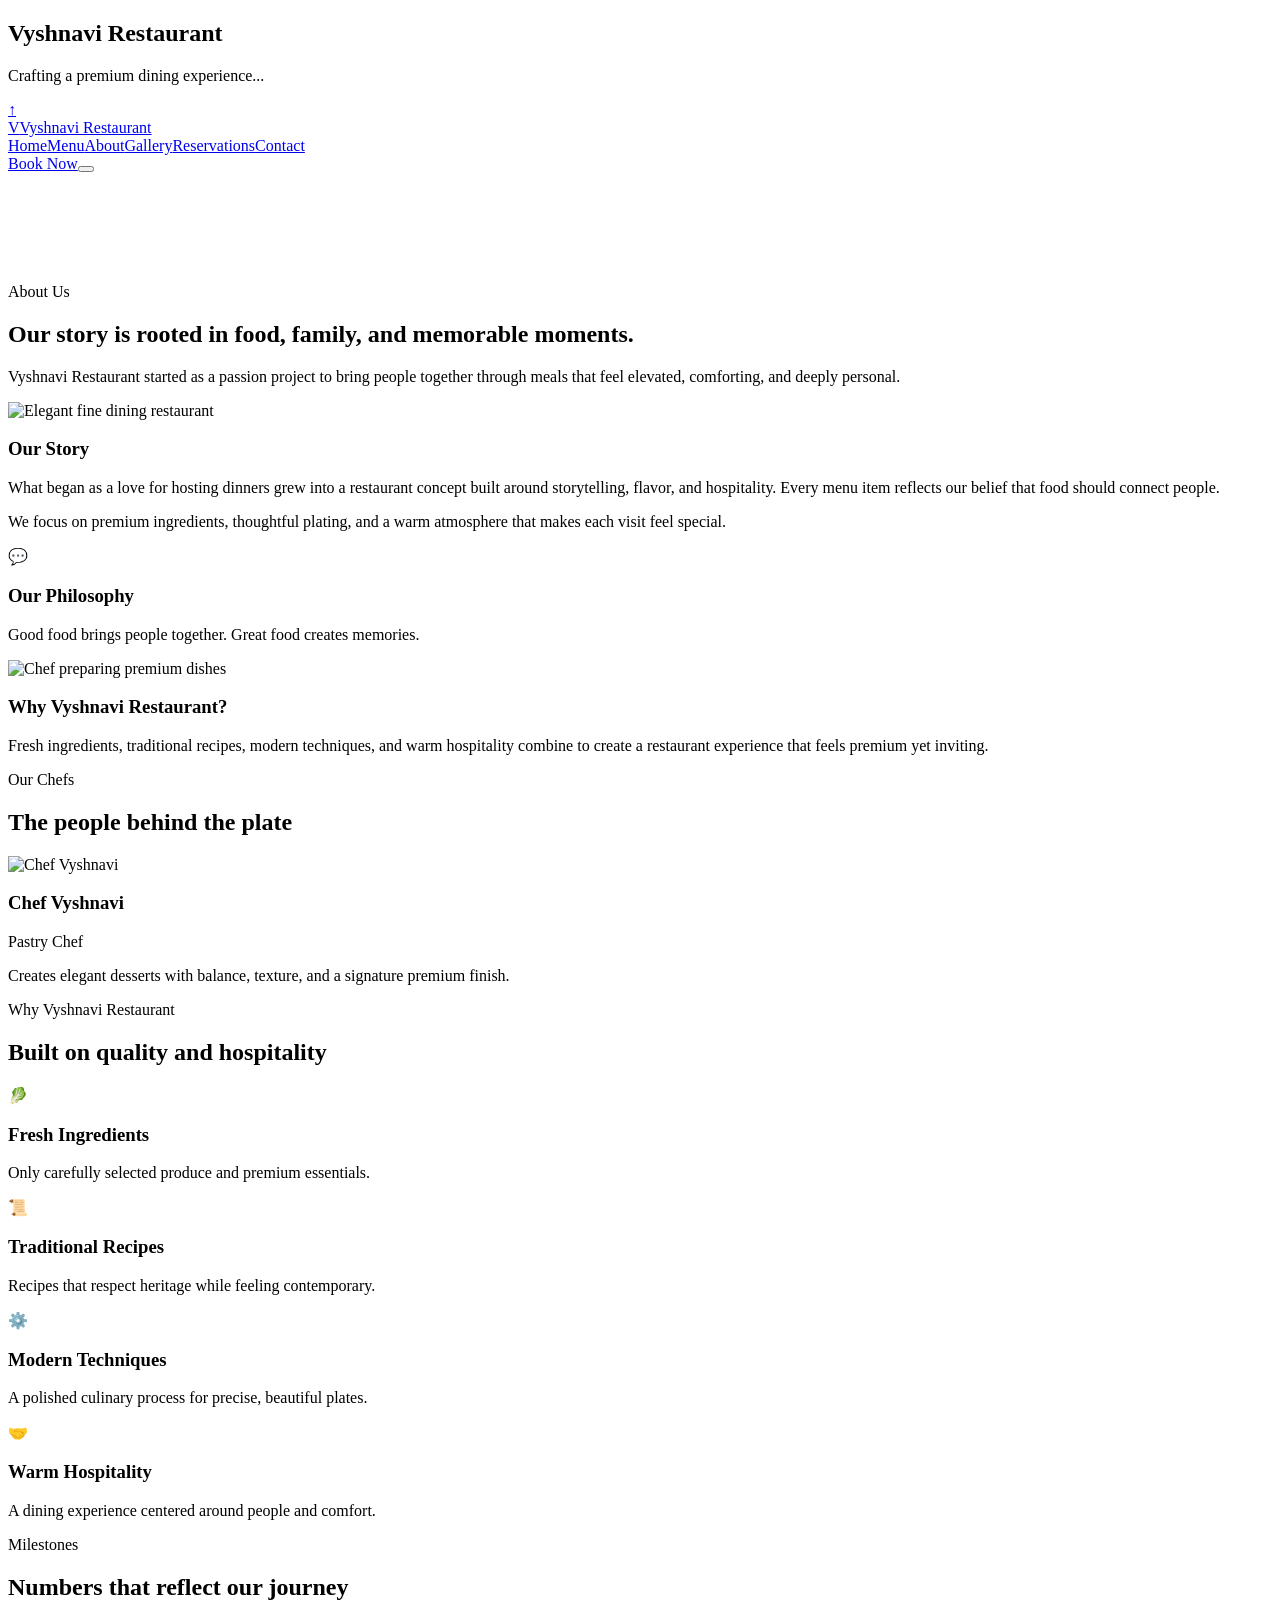
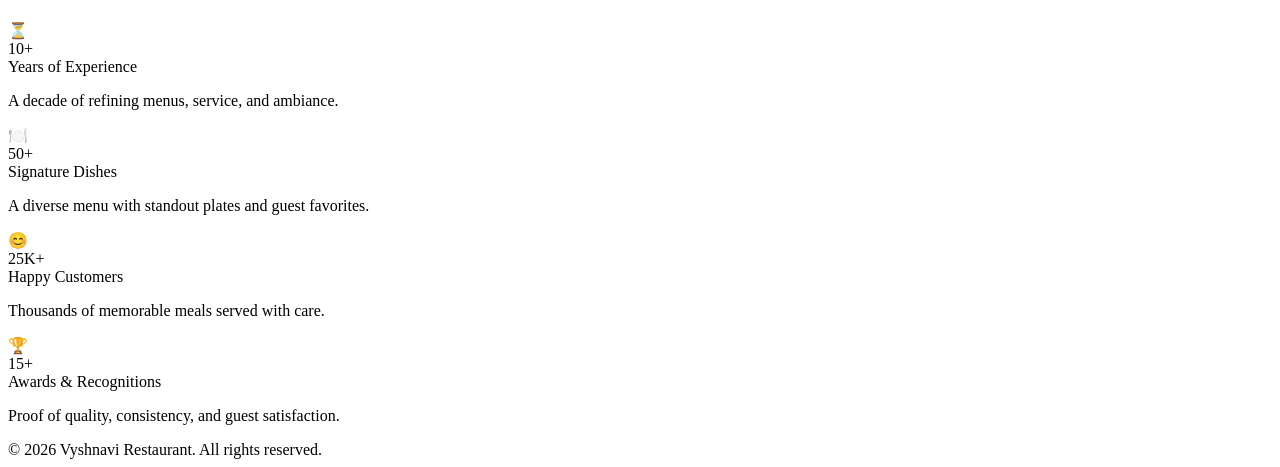
==== about.html @ 55e8ab31 "Add files via upload" ====
<!DOCTYPE html>
<html lang="en">
<head>
  <meta charset="UTF-8">
  <meta name="viewport" content="width=device-width, initial-scale=1.0">
  <title>Vyshnavi Restaurant | About</title>
  <link rel="icon" href="favicon.svg" type="image/svg+xml">
  <link rel="stylesheet" href="css/style.css">
</head>
<body>
  <div class="loading-screen" aria-hidden="true"><div class="loading-content"><div class="loading-mark"></div><h2>Vyshnavi Restaurant</h2><p>Crafting a premium dining experience...</p></div></div>
  <a class="to-top" href="#top" aria-label="Back to top">↑</a>
  <div class="toast-container" aria-live="polite"></div>
  <header class="navbar" id="top">
    <div class="navbar-inner">
      <a class="brand" href="index.html"><span class="brand-mark">V</span>Vyshnavi Restaurant</a>
      <nav class="nav-links" aria-label="Primary navigation">
        <a class="nav-link" href="index.html">Home</a><a class="nav-link" href="menu.html">Menu</a><a class="nav-link" href="about.html">About</a><a class="nav-link" href="gallery.html">Gallery</a><a class="nav-link" href="reservations.html">Reservations</a><a class="nav-link" href="contact.html">Contact</a>
      </nav>
      <div class="nav-actions"><a class="btn-ghost" href="reservations.html">Book Now</a><button class="menu-toggle" aria-label="Toggle menu" aria-expanded="false" type="button"><span></span><span></span><span></span></button></div>
    </div>
  </header>

  <main>
    <section class="section" style="padding-top:110px;">
      <div class="container section-title reveal">
        <div class="section-kicker">About Us</div>
        <h1>Our story is rooted in food, family, and memorable moments.</h1>
        <p>Vyshnavi Restaurant started as a passion project to bring people together through meals that feel elevated, comforting, and deeply personal.</p>
      </div>
      <div class="container about-block">
        <article class="story-card reveal-left">
          <div class="story-media"><img src="https://images.unsplash.com/photo-1517248135467-4c7edcad34c4?auto=format&fit=crop&w=1200&q=80" alt="Elegant fine dining restaurant"></div>
          <div class="card-body">
            <h3 class="card-title">Our Story</h3>
            <p class="story-text">What began as a love for hosting dinners grew into a restaurant concept built around storytelling, flavor, and hospitality. Every menu item reflects our belief that food should connect people.</p>
            <p class="story-text" style="margin-top:1rem;">We focus on premium ingredients, thoughtful plating, and a warm atmosphere that makes each visit feel special.</p>
          </div>
        </article>
        <div class="about-stack">
          <article class="feature-card reveal-right">
            <div class="feature-icon">💬</div>
            <h3 class="feature-title">Our Philosophy</h3>
            <p class="feature-desc">Good food brings people together. Great food creates memories.</p>
          </article>
          <article class="story-card reveal-right">
            <div class="story-media"><img src="https://images.unsplash.com/photo-1551218808-94e220e084d2?auto=format&fit=crop&w=1200&q=80" alt="Chef preparing premium dishes"></div>
            <div class="card-body">
              <h3 class="card-title">Why Vyshnavi Restaurant?</h3>
              <p class="story-text">Fresh ingredients, traditional recipes, modern techniques, and warm hospitality combine to create a restaurant experience that feels premium yet inviting.</p>
            </div>
          </article>
        </div>
      </div>
    </section>

    <section class="section">
      <div class="container">
        <div class="section-title reveal"><div class="section-kicker">Our Chefs</div><h2>The people behind the plate</h2></div>
        <div class="grid-3 chefs-grid">
          <article class="chef-card reveal"><div class="chef-media"><img src="C:\Users\K VYSHNAVI\OneDrive\Desktop\Restaurant Management System\images\chefs\vyshu.jpeg" alt="Chef Vyshnavi"></div><div class="chef-card-body"><h3 class="chef-title">Chef Vyshnavi</h3><p class="badge">Pastry Chef</p><p class="chef-desc" style="margin-top:0.8rem;">Creates elegant desserts with balance, texture, and a signature premium finish.</p></div></article>
        </div>
      </div>
    </section>

    <section class="section">
      <div class="container">
        <div class="section-title reveal"><div class="section-kicker">Why Vyshnavi Restaurant</div><h2>Built on quality and hospitality</h2></div>
        <div class="grid-4">
          <article class="feature-card reveal"><div class="feature-icon">🥬</div><h3 class="feature-title">Fresh Ingredients</h3><p class="feature-desc">Only carefully selected produce and premium essentials.</p></article>
          <article class="feature-card reveal"><div class="feature-icon">📜</div><h3 class="feature-title">Traditional Recipes</h3><p class="feature-desc">Recipes that respect heritage while feeling contemporary.</p></article>
          <article class="feature-card reveal"><div class="feature-icon">⚙️</div><h3 class="feature-title">Modern Techniques</h3><p class="feature-desc">A polished culinary process for precise, beautiful plates.</p></article>
          <article class="feature-card reveal"><div class="feature-icon">🤝</div><h3 class="feature-title">Warm Hospitality</h3><p class="feature-desc">A dining experience centered around people and comfort.</p></article>
        </div>
      </div>
    </section>

    <section class="section">
      <div class="container">
        <div class="section-title reveal"><div class="section-kicker">Milestones</div><h2>Numbers that reflect our journey</h2></div>
        <div class="stats-grid">
          <article class="stat-card reveal"><div class="stat-icon">⏳</div><div class="stat-number counter" data-target="10" data-suffix="+">10+</div><div class="stat-label">Years of Experience</div><p class="stat-text">A decade of refining menus, service, and ambiance.</p></article>
          <article class="stat-card reveal"><div class="stat-icon">🍽️</div><div class="stat-number counter" data-target="50" data-suffix="+">50+</div><div class="stat-label">Signature Dishes</div><p class="stat-text">A diverse menu with standout plates and guest favorites.</p></article>
          <article class="stat-card reveal"><div class="stat-icon">😊</div><div class="stat-number counter" data-target="25" data-suffix="K+">25K+</div><div class="stat-label">Happy Customers</div><p class="stat-text">Thousands of memorable meals served with care.</p></article>
          <article class="stat-card reveal"><div class="stat-icon">🏆</div><div class="stat-number counter" data-target="15" data-suffix="+">15+</div><div class="stat-label">Awards & Recognitions</div><p class="stat-text">Proof of quality, consistency, and guest satisfaction.</p></article>
        </div>
      </div>
    </section>
  </main>

  <footer class="footer"><div class="container footer-copy">© 2026 Vyshnavi Restaurant. All rights reserved.</div></footer>
  <script src="js/script.js"></script>
</body>
</html>
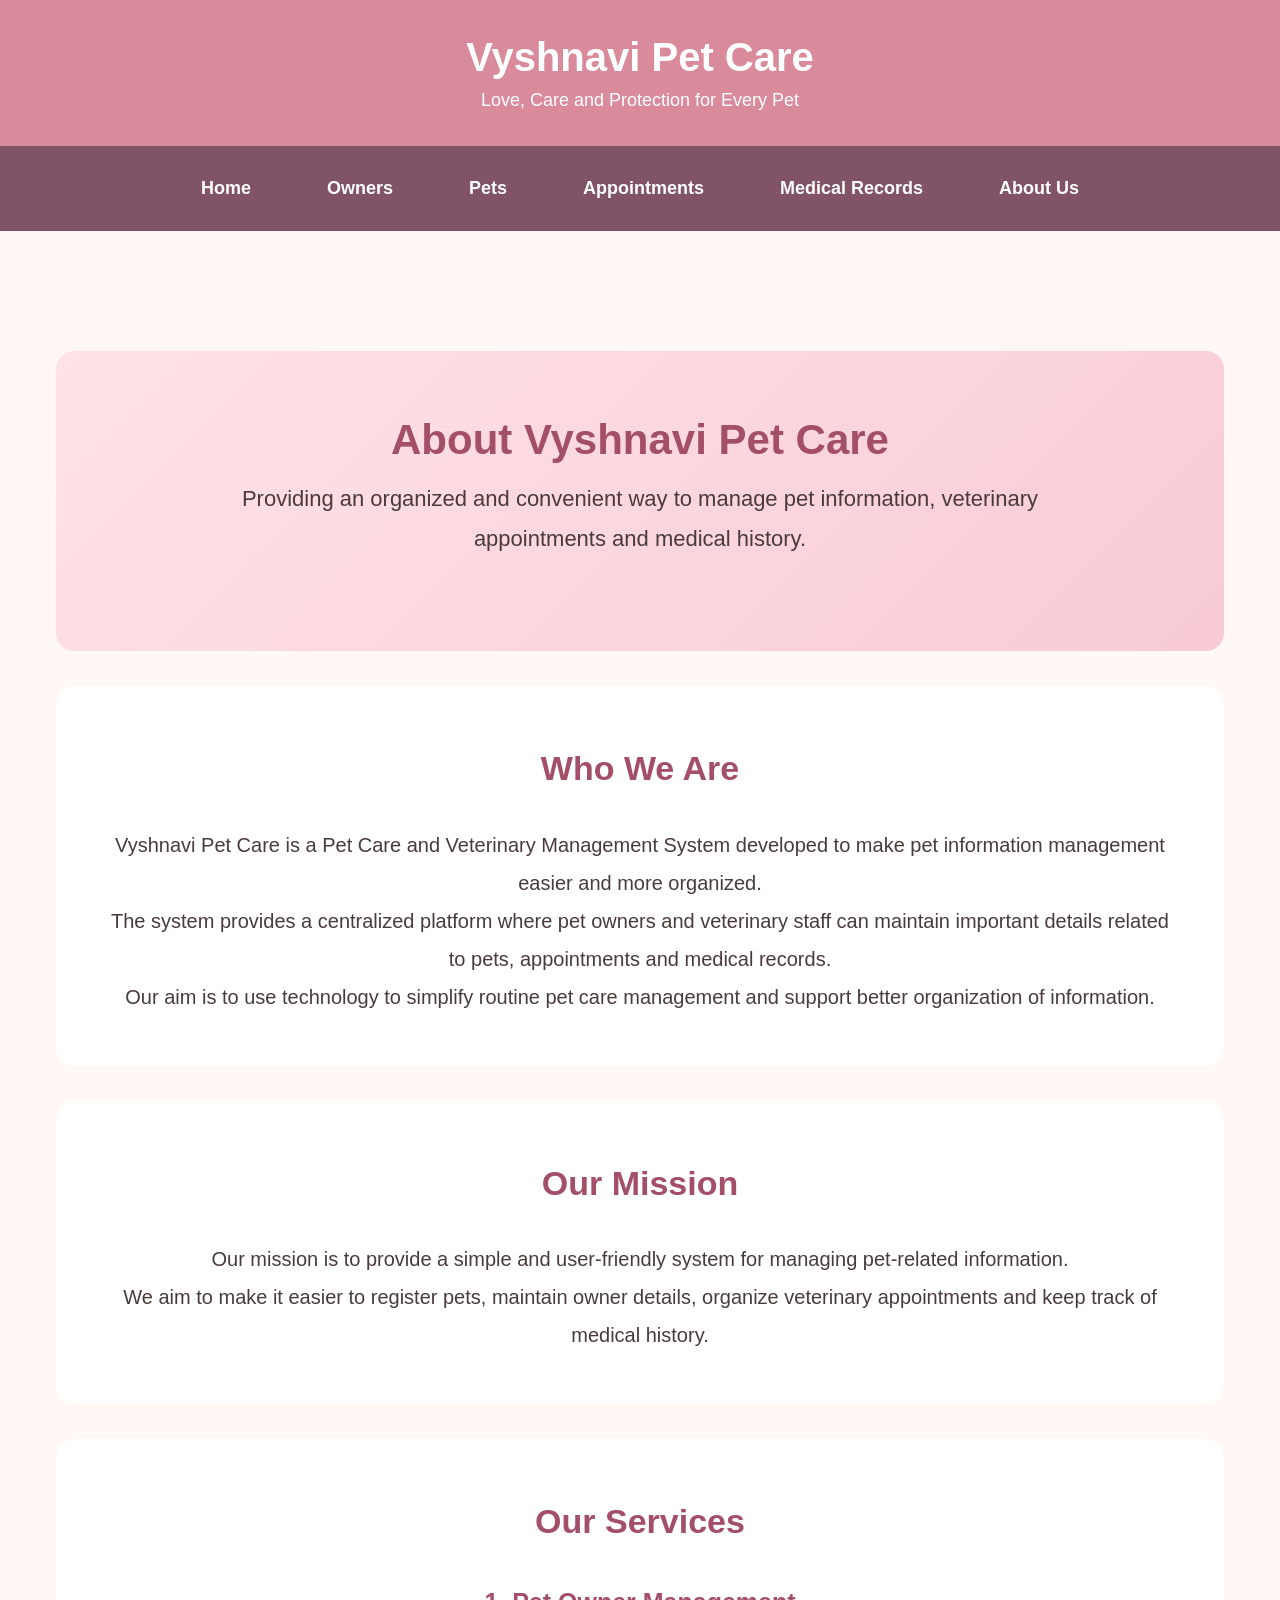
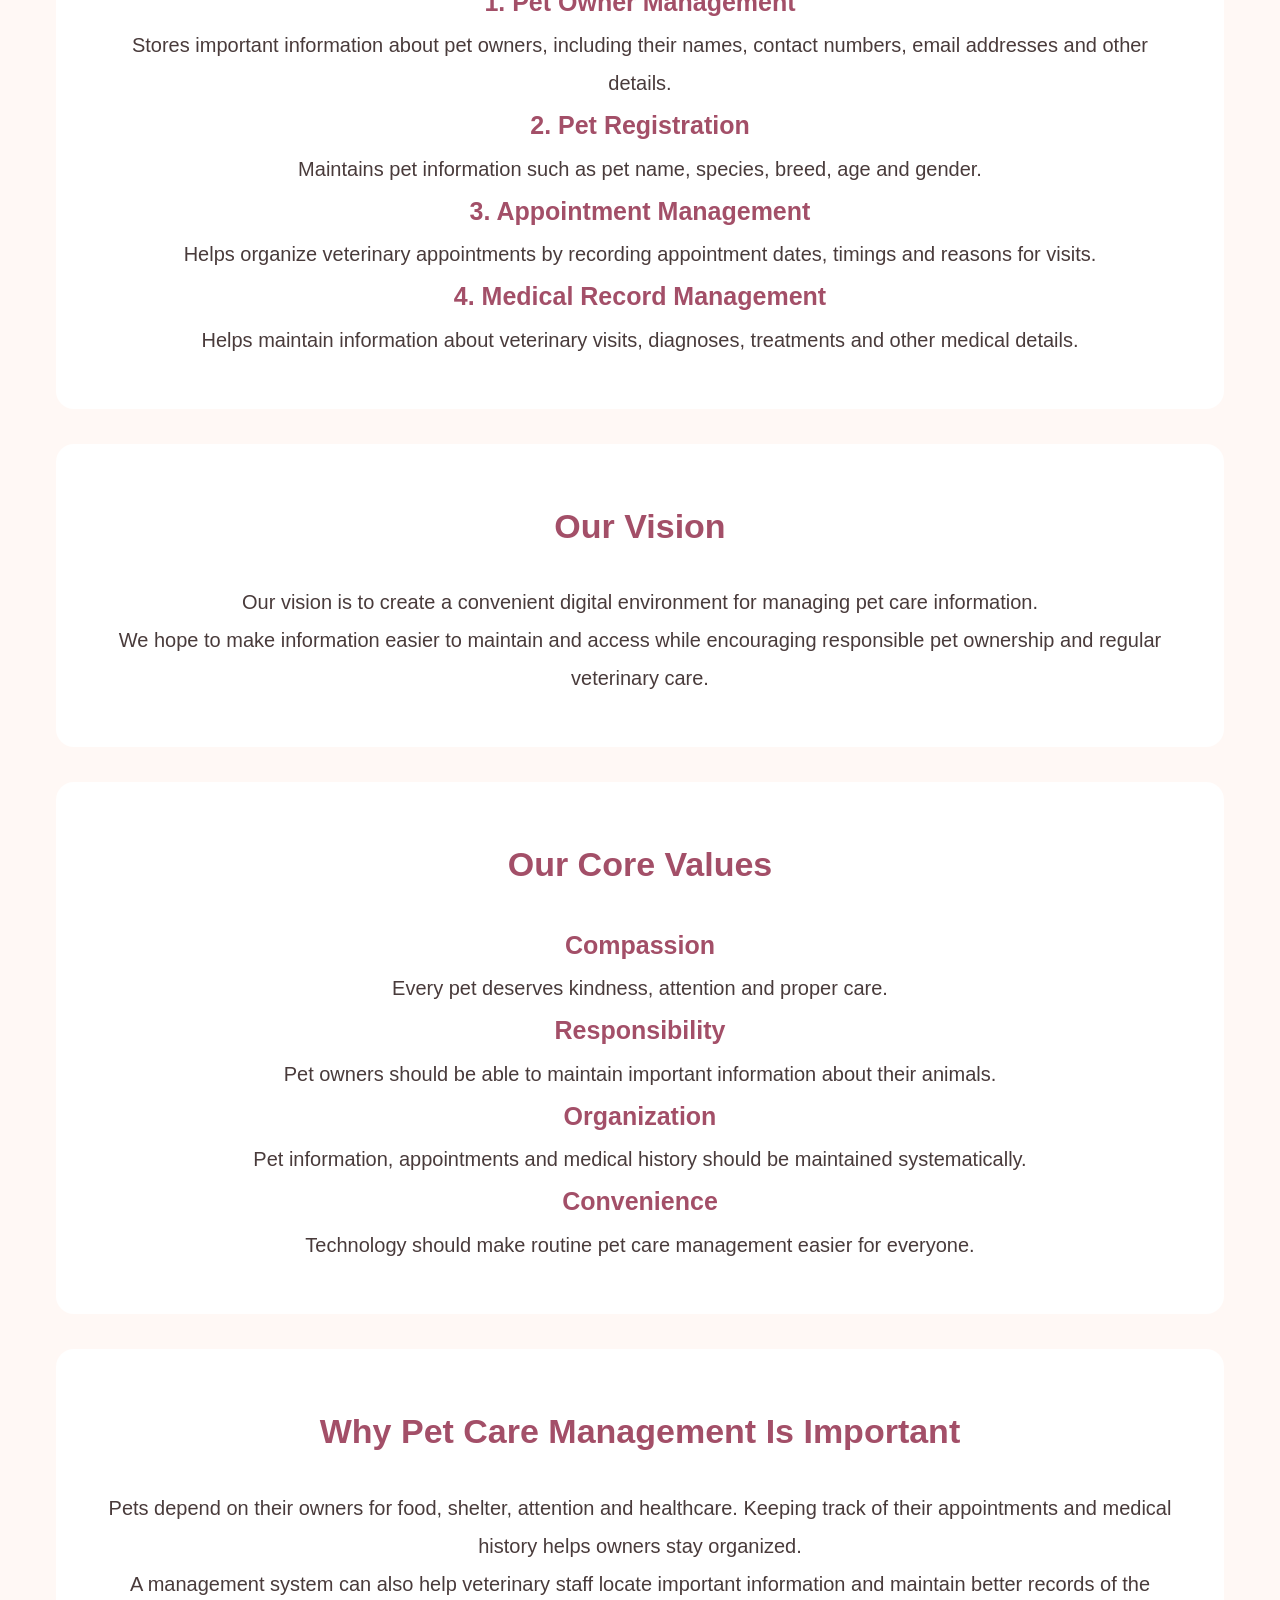
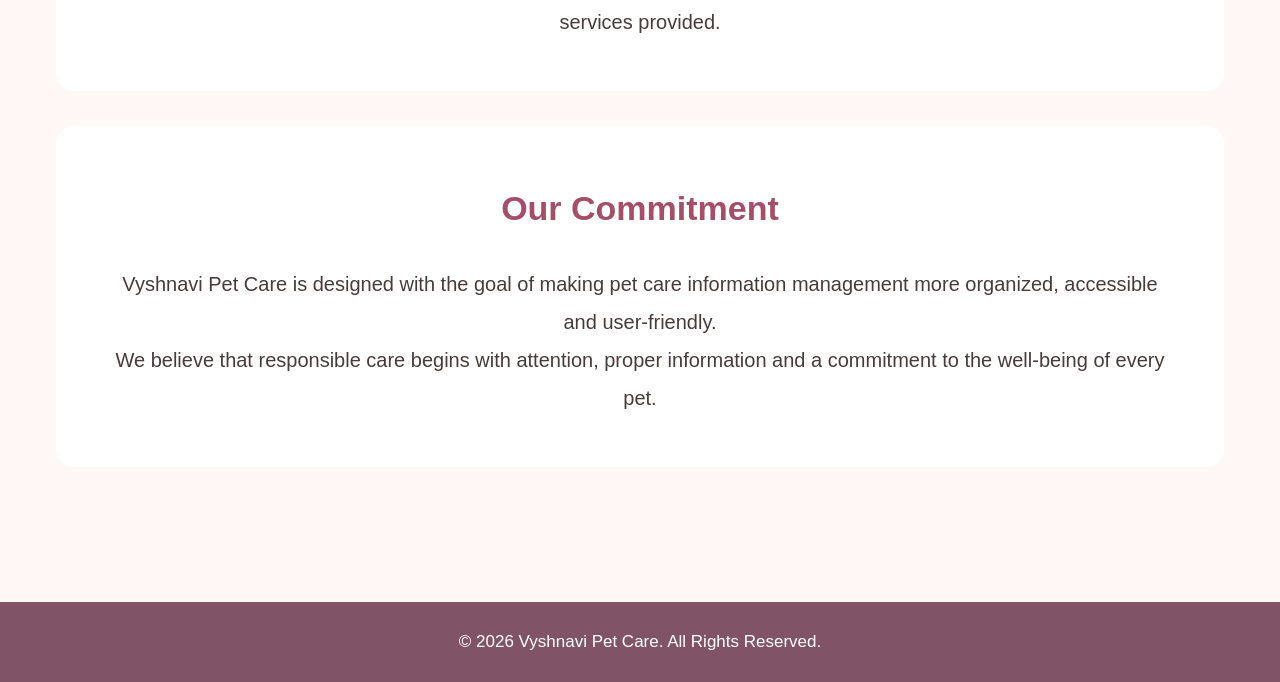
==== commit 360afa1f: "Add files via upload" ====
--- a/about.html
+++ b/about.html
@@ -1,94 +1,103 @@
 <!DOCTYPE html>
 <html lang="en">
 <head>
-  <meta charset="UTF-8">
-  <meta name="viewport" content="width=device-width, initial-scale=1.0">
-  <title>Vyshnavi Restaurant | About</title>
-  <link rel="icon" href="favicon.svg" type="image/svg+xml">
-  <link rel="stylesheet" href="css/style.css">
+    <meta charset="UTF-8">
+    <meta name="viewport" content="width=device-width, initial-scale=1.0">
+    <title>About Us - Vyshnavi Pet Care</title>
+    <link rel="stylesheet" href="style.css">
 </head>
+
 <body>
-  <div class="loading-screen" aria-hidden="true"><div class="loading-content"><div class="loading-mark"></div><h2>Vyshnavi Restaurant</h2><p>Crafting a premium dining experience...</p></div></div>
-  <a class="to-top" href="#top" aria-label="Back to top">↑</a>
-  <div class="toast-container" aria-live="polite"></div>
-  <header class="navbar" id="top">
-    <div class="navbar-inner">
-      <a class="brand" href="index.html"><span class="brand-mark">V</span>Vyshnavi Restaurant</a>
-      <nav class="nav-links" aria-label="Primary navigation">
-        <a class="nav-link" href="index.html">Home</a><a class="nav-link" href="menu.html">Menu</a><a class="nav-link" href="about.html">About</a><a class="nav-link" href="gallery.html">Gallery</a><a class="nav-link" href="reservations.html">Reservations</a><a class="nav-link" href="contact.html">Contact</a>
-      </nav>
-      <div class="nav-actions"><a class="btn-ghost" href="reservations.html">Book Now</a><button class="menu-toggle" aria-label="Toggle menu" aria-expanded="false" type="button"><span></span><span></span><span></span></button></div>
-    </div>
-  </header>
 
-  <main>
-    <section class="section" style="padding-top:110px;">
-      <div class="container section-title reveal">
-        <div class="section-kicker">About Us</div>
-        <h1>Our story is rooted in food, family, and memorable moments.</h1>
-        <p>Vyshnavi Restaurant started as a passion project to bring people together through meals that feel elevated, comforting, and deeply personal.</p>
-      </div>
-      <div class="container about-block">
-        <article class="story-card reveal-left">
-          <div class="story-media"><img src="https://images.unsplash.com/photo-1517248135467-4c7edcad34c4?auto=format&fit=crop&w=1200&q=80" alt="Elegant fine dining restaurant"></div>
-          <div class="card-body">
-            <h3 class="card-title">Our Story</h3>
-            <p class="story-text">What began as a love for hosting dinners grew into a restaurant concept built around storytelling, flavor, and hospitality. Every menu item reflects our belief that food should connect people.</p>
-            <p class="story-text" style="margin-top:1rem;">We focus on premium ingredients, thoughtful plating, and a warm atmosphere that makes each visit feel special.</p>
-          </div>
-        </article>
-        <div class="about-stack">
-          <article class="feature-card reveal-right">
-            <div class="feature-icon">💬</div>
-            <h3 class="feature-title">Our Philosophy</h3>
-            <p class="feature-desc">Good food brings people together. Great food creates memories.</p>
-          </article>
-          <article class="story-card reveal-right">
-            <div class="story-media"><img src="https://images.unsplash.com/photo-1551218808-94e220e084d2?auto=format&fit=crop&w=1200&q=80" alt="Chef preparing premium dishes"></div>
-            <div class="card-body">
-              <h3 class="card-title">Why Vyshnavi Restaurant?</h3>
-              <p class="story-text">Fresh ingredients, traditional recipes, modern techniques, and warm hospitality combine to create a restaurant experience that feels premium yet inviting.</p>
-            </div>
-          </article>
-        </div>
-      </div>
+<header>
+    <h1>Vyshnavi Pet Care</h1>
+    <p>Love, Care and Protection for Every Pet</p>
+</header>
+
+<nav>
+    <a href="index.html">Home</a>
+    <a href="owners.html">Owners</a>
+    <a href="pets.html">Pets</a>
+    <a href="appointments.html">Appointments</a>
+    <a href="medical.html">Medical Records</a>
+    <a href="about.html">About Us</a>
+</nav>
+
+<main>
+
+    <section class="hero">
+        <h2>About Vyshnavi Pet Care</h2>
+        <p>Providing an organized and convenient way to manage pet information, veterinary appointments and medical history.</p>
     </section>
 
-    <section class="section">
-      <div class="container">
-        <div class="section-title reveal"><div class="section-kicker">Our Chefs</div><h2>The people behind the plate</h2></div>
-        <div class="grid-3 chefs-grid">
-          <article class="chef-card reveal"><div class="chef-media"><img src="C:\Users\K VYSHNAVI\OneDrive\Desktop\Restaurant Management System\images\chefs\vyshu.jpeg" alt="Chef Vyshnavi"></div><div class="chef-card-body"><h3 class="chef-title">Chef Vyshnavi</h3><p class="badge">Pastry Chef</p><p class="chef-desc" style="margin-top:0.8rem;">Creates elegant desserts with balance, texture, and a signature premium finish.</p></div></article>
-        </div>
-      </div>
+    <section class="about">
+        <h2>Who We Are</h2>
+        <p>Vyshnavi Pet Care is a Pet Care and Veterinary Management System developed to make pet information management easier and more organized.</p>
+        <p>The system provides a centralized platform where pet owners and veterinary staff can maintain important details related to pets, appointments and medical records.</p>
+        <p>Our aim is to use technology to simplify routine pet care management and support better organization of information.</p>
     </section>
 
-    <section class="section">
-      <div class="container">
-        <div class="section-title reveal"><div class="section-kicker">Why Vyshnavi Restaurant</div><h2>Built on quality and hospitality</h2></div>
-        <div class="grid-4">
-          <article class="feature-card reveal"><div class="feature-icon">🥬</div><h3 class="feature-title">Fresh Ingredients</h3><p class="feature-desc">Only carefully selected produce and premium essentials.</p></article>
-          <article class="feature-card reveal"><div class="feature-icon">📜</div><h3 class="feature-title">Traditional Recipes</h3><p class="feature-desc">Recipes that respect heritage while feeling contemporary.</p></article>
-          <article class="feature-card reveal"><div class="feature-icon">⚙️</div><h3 class="feature-title">Modern Techniques</h3><p class="feature-desc">A polished culinary process for precise, beautiful plates.</p></article>
-          <article class="feature-card reveal"><div class="feature-icon">🤝</div><h3 class="feature-title">Warm Hospitality</h3><p class="feature-desc">A dining experience centered around people and comfort.</p></article>
-        </div>
-      </div>
+    <section class="about">
+        <h2>Our Mission</h2>
+        <p>Our mission is to provide a simple and user-friendly system for managing pet-related information.</p>
+        <p>We aim to make it easier to register pets, maintain owner details, organize veterinary appointments and keep track of medical history.</p>
     </section>
 
-    <section class="section">
-      <div class="container">
-        <div class="section-title reveal"><div class="section-kicker">Milestones</div><h2>Numbers that reflect our journey</h2></div>
-        <div class="stats-grid">
-          <article class="stat-card reveal"><div class="stat-icon">⏳</div><div class="stat-number counter" data-target="10" data-suffix="+">10+</div><div class="stat-label">Years of Experience</div><p class="stat-text">A decade of refining menus, service, and ambiance.</p></article>
-          <article class="stat-card reveal"><div class="stat-icon">🍽️</div><div class="stat-number counter" data-target="50" data-suffix="+">50+</div><div class="stat-label">Signature Dishes</div><p class="stat-text">A diverse menu with standout plates and guest favorites.</p></article>
-          <article class="stat-card reveal"><div class="stat-icon">😊</div><div class="stat-number counter" data-target="25" data-suffix="K+">25K+</div><div class="stat-label">Happy Customers</div><p class="stat-text">Thousands of memorable meals served with care.</p></article>
-          <article class="stat-card reveal"><div class="stat-icon">🏆</div><div class="stat-number counter" data-target="15" data-suffix="+">15+</div><div class="stat-label">Awards & Recognitions</div><p class="stat-text">Proof of quality, consistency, and guest satisfaction.</p></article>
-        </div>
-      </div>
+    <section class="about">
+        <h2>Our Services</h2>
+
+        <h3>1. Pet Owner Management</h3>
+        <p>Stores important information about pet owners, including their names, contact numbers, email addresses and other details.</p>
+
+        <h3>2. Pet Registration</h3>
+        <p>Maintains pet information such as pet name, species, breed, age and gender.</p>
+
+        <h3>3. Appointment Management</h3>
+        <p>Helps organize veterinary appointments by recording appointment dates, timings and reasons for visits.</p>
+
+        <h3>4. Medical Record Management</h3>
+        <p>Helps maintain information about veterinary visits, diagnoses, treatments and other medical details.</p>
     </section>
-  </main>
 
-  <footer class="footer"><div class="container footer-copy">© 2026 Vyshnavi Restaurant. All rights reserved.</div></footer>
-  <script src="js/script.js"></script>
+    <section class="about">
+        <h2>Our Vision</h2>
+        <p>Our vision is to create a convenient digital environment for managing pet care information.</p>
+        <p>We hope to make information easier to maintain and access while encouraging responsible pet ownership and regular veterinary care.</p>
+    </section>
+
+    <section class="about">
+        <h2>Our Core Values</h2>
+
+        <h3>Compassion</h3>
+        <p>Every pet deserves kindness, attention and proper care.</p>
+
+        <h3>Responsibility</h3>
+        <p>Pet owners should be able to maintain important information about their animals.</p>
+
+        <h3>Organization</h3>
+        <p>Pet information, appointments and medical history should be maintained systematically.</p>
+
+        <h3>Convenience</h3>
+        <p>Technology should make routine pet care management easier for everyone.</p>
+    </section>
+
+    <section class="about">
+        <h2>Why Pet Care Management Is Important</h2>
+        <p>Pets depend on their owners for food, shelter, attention and healthcare. Keeping track of their appointments and medical history helps owners stay organized.</p>
+        <p>A management system can also help veterinary staff locate important information and maintain better records of the services provided.</p>
+    </section>
+
+    <section class="about">
+        <h2>Our Commitment</h2>
+        <p>Vyshnavi Pet Care is designed with the goal of making pet care information management more organized, accessible and user-friendly.</p>
+        <p>We believe that responsible care begins with attention, proper information and a commitment to the well-being of every pet.</p>
+    </section>
+
+</main>
+
+<footer>
+    <p>&copy; 2026 Vyshnavi Pet Care. All Rights Reserved.</p>
+</footer>
+
 </body>
 </html>
--- a/style.css
+++ b/style.css
@@ -0,0 +1,1043 @@
+* {
+    margin: 0;
+    padding: 0;
+    box-sizing: border-box;
+}
+
+body {
+    font-family: Arial, sans-serif;
+    background-color: #f4f8f5;
+    color: #333;
+}
+
+header {
+    background-color: #2e8b57;
+    color: white;
+    text-align: center;
+    padding: 30px;
+}
+
+header h1 {
+    font-size: 36px;
+    margin-bottom: 10px;
+}
+
+nav {
+    background-color: #216b43;
+    padding: 15px;
+    text-align: center;
+}
+
+nav a {
+    color: white;
+    text-decoration: none;
+    margin: 0 15px;
+    font-weight: bold;
+}
+
+nav a:hover {
+    color: #ffdd99;
+}
+
+main {
+    text-align: center;
+    padding: 40px 20px;
+}
+
+main h2 {
+    color: #2e8b57;
+    margin-bottom: 15px;
+}
+
+.cards {
+    display: flex;
+    justify-content: center;
+    gap: 20px;
+    flex-wrap: wrap;
+    margin-top: 35px;
+}
+
+.card {
+    background-color: white;
+    width: 250px;
+    padding: 25px;
+    border-radius: 12px;
+    box-shadow: 0 3px 10px rgba(0, 0, 0, 0.1);
+}
+
+.card h3 {
+    color: #2e8b57;
+    margin-bottom: 12px;
+}
+
+footer {
+    background-color: #216b43;
+    color: white;
+    text-align: center;
+    padding: 15px;
+    margin-top: 50px;
+}
+.hero {
+    background: linear-gradient(135deg, #d9f5e3, #b5e8c8);
+    padding: 60px 25px;
+    border-radius: 15px;
+    margin-bottom: 40px;
+}
+
+.hero h2 {
+    font-size: 36px;
+    color: #216b43;
+    margin-bottom: 15px;
+}
+
+.hero p {
+    font-size: 18px;
+    line-height: 1.7;
+    margin: 10px auto;
+    max-width: 750px;
+}
+
+.about {
+    max-width: 850px;
+    margin: 40px auto;
+    line-height: 1.8;
+}
+
+.about h2,
+.services h2 {
+    color: #216b43;
+    margin-bottom: 20px;
+    font-size: 28px;
+}
+
+.services {
+    margin-top: 40px;
+}
+
+.card {
+    transition: transform 0.3s ease;
+}
+
+.card:hover {
+    transform: translateY(-5px);
+}
+
+.card p {
+    line-height: 1.6;
+}
+/* Vyshnavi Pet Care - Pink Theme */
+
+body {
+    background-color: #fff8f5;
+    color: #493b3b;
+}
+
+header {
+    background-color: #d98b9b;
+    color: white;
+}
+
+nav {
+    background-color: #805466;
+}
+
+nav a {
+    color: white;
+}
+
+nav a:hover {
+    color: #ffdce4;
+}
+
+.hero {
+    background: linear-gradient(135deg, #ffe3e8, #f8cbd5);
+}
+
+.hero h2,
+main h2,
+.about h2,
+.services h2 {
+    color: #a34f68;
+}
+
+.card {
+    background-color: #ffffff;
+    border: 1px solid #f3dce2;
+}
+
+.card h3 {
+    color: #a34f68;
+}
+
+.about {
+    background-color: #ffffff;
+}
+
+footer {
+    background-color: #805466;
+    color: white;
+}
+/* Improved website layout */
+
+main {
+    max-width: 1200px;
+    margin: auto;
+    padding: 50px 30px;
+}
+
+.hero {
+    min-height: 350px;
+    display: flex;
+    flex-direction: column;
+    justify-content: center;
+    padding: 70px 40px;
+}
+
+.hero h2 {
+    font-size: 42px;
+}
+
+.hero p {
+    font-size: 20px;
+    max-width: 850px;
+}
+
+.about {
+    background: white;
+    padding: 45px;
+    border-radius: 15px;
+    margin: 45px auto;
+    line-height: 2;
+}
+
+.services {
+    margin: 60px 0;
+}
+
+.cards {
+    gap: 30px;
+}
+
+.card {
+    width: 300px;
+    min-height: 180px;
+    padding: 35px;
+}
+
+.card h3 {
+    font-size: 22px;
+    margin-bottom: 20px;
+}
+/* Larger sections and forms */
+main {
+    width: 92%;
+    max-width: 1200px;
+    margin: 30px auto;
+}
+
+.about {
+    width: 100%;
+    box-sizing: border-box;
+    padding: 40px;
+    margin: 30px 0;
+    border-radius: 15px;
+}
+
+.about h2 {
+    font-size: 30px;
+    margin-bottom: 25px;
+}
+
+form {
+    max-width: 850px;
+    margin: 0 auto;
+}
+
+form label {
+    display: block;
+    font-size: 18px;
+    margin: 18px 0 8px;
+}
+
+form input,
+form select,
+form textarea {
+    width: 100%;
+    box-sizing: border-box;
+    padding: 14px;
+    font-size: 17px;
+    border: 1px solid #dfb9c3;
+    border-radius: 8px;
+}
+
+form textarea {
+    min-height: 110px;
+}
+
+form button {
+    margin-top: 25px;
+    padding: 14px 30px;
+    font-size: 18px;
+    border: none;
+    border-radius: 8px;
+    cursor: pointer;
+}
+/* Bigger and more spacious website layout */
+
+main {
+    width: 95%;
+    max-width: 1400px;
+    margin: 40px auto;
+}
+
+.hero {
+    padding: 90px 30px;
+    margin-bottom: 35px;
+    border-radius: 18px;
+    text-align: center;
+}
+
+.hero h2 {
+    font-size: 42px;
+}
+
+.hero p {
+    font-size: 21px;
+    line-height: 1.8;
+}
+
+.about {
+    width: 100%;
+    box-sizing: border-box;
+    padding: 50px;
+    margin: 35px 0;
+    border-radius: 18px;
+    line-height: 1.9;
+}
+
+.about h2 {
+    font-size: 32px;
+}
+
+.about p,
+.about li {
+    font-size: 19px;
+    line-height: 1.9;
+}
+
+form {
+    max-width: 1000px;
+    margin: 25px auto;
+}
+
+form label {
+    display: block;
+    font-size: 19px;
+    margin: 20px 0 8px;
+}
+
+form input,
+form select,
+form textarea {
+    width: 100%;
+    box-sizing: border-box;
+    padding: 16px;
+    font-size: 18px;
+    border: 1px solid #dfb9c3;
+    border-radius: 9px;
+    background: white;
+}
+
+form textarea {
+    min-height: 130px;
+}
+
+form button {
+    padding: 16px 35px;
+    font-size: 19px;
+    background: #d98b9b;
+    color: white;
+    border: none;
+    border-radius: 9px;
+    cursor: pointer;
+}
+
+form button:hover {
+    background: #a34f68;
+}
+
+/* Pictures */
+.page-image {
+    width: 100%;
+    max-width: 650px;
+    height: 350px;
+    object-fit: cover;
+    display: block;
+    margin: 25px auto;
+    border-radius: 16px;
+}
+
+@media (max-width: 700px) {
+    .about {
+        padding: 22px;
+    }
+
+    .hero h2 {
+        font-size: 30px;
+    }
+
+    .page-image {
+        height: 230px;
+    }
+}
+/* FINAL WEBSITE SIZE AND LAYOUT FIX */
+
+body {
+    margin: 0;
+    font-family: Arial, sans-serif;
+    font-size: 18px;
+    background-color: #fff8f5;
+    color: #493b3b;
+}
+
+header {
+    padding: 35px 20px;
+    text-align: center;
+}
+
+header h1 {
+    font-size: 40px;
+}
+
+nav {
+    display: flex;
+    justify-content: center;
+    flex-wrap: wrap;
+    gap: 10px;
+    padding: 20px;
+}
+
+nav a {
+    font-size: 18px;
+    padding: 12px 18px;
+    text-decoration: none;
+}
+
+main {
+    display: block;
+    width: 96% !important;
+    max-width: 1500px !important;
+    margin: 35px auto !important;
+}
+
+main > section,
+main .about,
+main .hero {
+    display: block !important;
+    width: 100% !important;
+    max-width: none !important;
+    box-sizing: border-box;
+    margin: 35px 0 !important;
+}
+
+.hero {
+    min-height: 300px;
+    padding: 65px 45px !important;
+    text-align: center;
+    border-radius: 18px;
+}
+
+.hero h2 {
+    font-size: 42px;
+}
+
+.hero p {
+    font-size: 22px;
+    line-height: 1.8;
+}
+
+.about {
+    min-height: 250px;
+    padding: 50px !important;
+    background-color: white;
+    border-radius: 18px;
+    line-height: 1.9;
+}
+
+.about h2 {
+    font-size: 34px;
+    margin-bottom: 25px;
+}
+
+.about h3 {
+    font-size: 25px;
+    color: #a34f68;
+}
+
+.about p,
+.about li {
+    font-size: 20px;
+    line-height: 1.9;
+}
+
+form {
+    width: 100% !important;
+    max-width: 1100px !important;
+    margin: 30px auto !important;
+}
+
+form label {
+    display: block;
+    font-size: 19px;
+    margin: 20px 0 10px;
+}
+
+form input,
+form select,
+form textarea {
+    display: block;
+    width: 100%;
+    box-sizing: border-box;
+    padding: 16px;
+    font-size: 18px;
+    border: 1px solid #dfb9c3;
+    border-radius: 9px;
+    background: white;
+}
+
+form textarea {
+    min-height: 130px;
+}
+
+form button {
+    padding: 16px 35px;
+    margin-top: 25px;
+    font-size: 19px;
+    border-radius: 9px;
+    background: #d98b9b;
+    color: white;
+    border: none;
+    cursor: pointer;
+}
+
+footer {
+    padding: 30px;
+    text-align: center;
+    font-size: 17px;
+}
+
+@media (max-width: 700px) {
+    .about {
+        padding: 25px !important;
+    }
+
+    .hero h2 {
+        font-size: 30px;
+    }
+
+    .about h2 {
+        font-size: 27px;
+    }
+}
+/* OWNERS PAGE DESIGN */
+
+.owner-page {
+    width: 96% !important;
+    max-width: 1500px !important;
+    margin: 40px auto !important;
+}
+
+.owner-banner {
+    width: 100%;
+    box-sizing: border-box;
+    padding: 80px 40px;
+    text-align: center;
+    background: linear-gradient(135deg, #ffe3e8, #f8cbd5);
+    border-radius: 20px;
+    margin-bottom: 40px;
+}
+
+.owner-banner h2 {
+    font-size: 42px;
+    color: #a34f68;
+}
+
+.owner-banner p {
+    font-size: 21px;
+    line-height: 1.8;
+}
+
+.owner-section {
+    width: 100%;
+    box-sizing: border-box;
+    background: white;
+    padding: 55px;
+    border-radius: 18px;
+    margin: 35px 0;
+    box-shadow: 0 3px 15px rgba(0,0,0,0.06);
+}
+
+.owner-section h2 {
+    font-size: 34px;
+    color: #a34f68;
+    margin-bottom: 25px;
+}
+
+.owner-section p,
+.owner-section li {
+    font-size: 20px;
+    line-height: 1.9;
+}
+
+.owner-section form {
+    max-width: 1000px;
+    margin: 30px auto;
+}
+
+.owner-section form label {
+    display: block;
+    font-size: 19px;
+    margin: 20px 0 10px;
+}
+
+.owner-section form input,
+.owner-section form select,
+.owner-section form textarea {
+    width: 100%;
+    box-sizing: border-box;
+    padding: 17px;
+    font-size: 18px;
+    border: 1px solid #dfb9c3;
+    border-radius: 10px;
+}
+
+.owner-section form textarea {
+    min-height: 120px;
+}
+
+.owner-section form button {
+    padding: 17px 35px;
+    margin-top: 25px;
+    background: #d98b9b;
+    color: white;
+    border: none;
+    border-radius: 10px;
+    font-size: 19px;
+    cursor: pointer;
+}
+
+.owner-grid {
+    display: grid;
+    grid-template-columns: repeat(2, 1fr);
+    gap: 25px;
+}
+
+.owner-card {
+    background: #fff3f5;
+    border: 1px solid #f3dce2;
+    padding: 30px;
+    border-radius: 15px;
+}
+
+.owner-card h3 {
+    color: #a34f68;
+    font-size: 24px;
+}
+
+@media (max-width: 700px) {
+    .owner-grid {
+        grid-template-columns: 1fr;
+    }
+
+    .owner-section {
+        padding: 25px;
+    }
+
+    .owner-banner h2 {
+        font-size: 30px;
+    }
+}
+/* PET MANAGEMENT PAGE DESIGN */
+
+.pet-page {
+    width: 96% !important;
+    max-width: 1500px !important;
+    margin: 40px auto !important;
+}
+
+.pet-banner {
+    width: 100%;
+    box-sizing: border-box;
+    padding: 80px 40px;
+    text-align: center;
+    background: linear-gradient(135deg, #ffe3e8, #f8cbd5);
+    border-radius: 20px;
+    margin-bottom: 40px;
+}
+
+.pet-banner h2 {
+    font-size: 42px;
+    color: #a34f68;
+}
+
+.pet-banner p {
+    font-size: 21px;
+    line-height: 1.8;
+}
+
+.pet-section {
+    width: 100%;
+    box-sizing: border-box;
+    background: white;
+    padding: 55px;
+    border-radius: 18px;
+    margin: 35px 0;
+    box-shadow: 0 3px 15px rgba(0,0,0,0.06);
+}
+
+.pet-section h2 {
+    font-size: 34px;
+    color: #a34f68;
+    margin-bottom: 25px;
+}
+
+.pet-section p,
+.pet-section li {
+    font-size: 20px;
+    line-height: 1.9;
+}
+
+.pet-section form {
+    max-width: 1000px;
+    margin: 30px auto;
+}
+
+.pet-section form label {
+    display: block;
+    font-size: 19px;
+    margin: 20px 0 10px;
+}
+
+.pet-section form input,
+.pet-section form select,
+.pet-section form textarea {
+    display: block;
+    width: 100%;
+    box-sizing: border-box;
+    padding: 17px;
+    font-size: 18px;
+    border: 1px solid #dfb9c3;
+    border-radius: 10px;
+}
+
+.pet-section form textarea {
+    min-height: 130px;
+}
+
+.pet-section form button {
+    padding: 17px 35px;
+    margin-top: 25px;
+    background: #d98b9b;
+    color: white;
+    border: none;
+    border-radius: 10px;
+    font-size: 19px;
+    cursor: pointer;
+}
+
+.pet-grid {
+    display: grid;
+    grid-template-columns: repeat(3, 1fr);
+    gap: 25px;
+    margin-top: 30px;
+}
+
+.pet-card {
+    background: #fff3f5;
+    border: 1px solid #f3dce2;
+    padding: 30px;
+    border-radius: 15px;
+}
+
+.pet-card h3,
+.pet-care-item h3 {
+    color: #a34f68;
+    font-size: 25px;
+}
+
+.pet-care-item {
+    padding: 20px 25px;
+    margin: 20px 0;
+    background: #fff3f5;
+    border-radius: 12px;
+}
+
+@media (max-width: 800px) {
+    .pet-grid {
+        grid-template-columns: 1fr;
+    }
+
+    .pet-section {
+        padding: 25px;
+    }
+
+    .pet-banner h2 {
+        font-size: 30px;
+    }
+}
+/* APPOINTMENT PAGE DESIGN */
+
+.appointment-page {
+    width: 96% !important;
+    max-width: 1500px !important;
+    margin: 40px auto !important;
+}
+
+.appointment-banner {
+    width: 100%;
+    box-sizing: border-box;
+    padding: 80px 40px;
+    text-align: center;
+    background: linear-gradient(135deg, #ffe3e8, #f8cbd5);
+    border-radius: 20px;
+    margin-bottom: 40px;
+}
+
+.appointment-banner h2 {
+    font-size: 42px;
+    color: #a34f68;
+}
+
+.appointment-banner p {
+    font-size: 21px;
+    line-height: 1.8;
+}
+
+.appointment-section {
+    width: 100%;
+    box-sizing: border-box;
+    background: white;
+    padding: 55px;
+    border-radius: 18px;
+    margin: 35px 0;
+    box-shadow: 0 3px 15px rgba(0,0,0,0.06);
+}
+
+.appointment-section h2 {
+    font-size: 34px;
+    color: #a34f68;
+    margin-bottom: 25px;
+}
+
+.appointment-section p {
+    font-size: 20px;
+    line-height: 1.9;
+}
+
+.appointment-section form {
+    max-width: 1000px;
+    margin: 30px auto;
+}
+
+.appointment-section form label {
+    display: block;
+    font-size: 19px;
+    margin: 20px 0 10px;
+}
+
+.appointment-section form input,
+.appointment-section form select,
+.appointment-section form textarea {
+    display: block;
+    width: 100%;
+    box-sizing: border-box;
+    padding: 17px;
+    font-size: 18px;
+    border: 1px solid #dfb9c3;
+    border-radius: 10px;
+}
+
+.appointment-section form textarea {
+    min-height: 130px;
+}
+
+.appointment-section form button {
+    padding: 17px 35px;
+    margin-top: 25px;
+    background: #d98b9b;
+    color: white;
+    border: none;
+    border-radius: 10px;
+    font-size: 19px;
+    cursor: pointer;
+}
+
+.appointment-grid {
+    display: grid;
+    grid-template-columns: repeat(3, 1fr);
+    gap: 25px;
+    margin-top: 30px;
+}
+
+.appointment-card {
+    background: #fff3f5;
+    border: 1px solid #f3dce2;
+    padding: 30px;
+    border-radius: 15px;
+}
+
+.appointment-card h3,
+.appointment-info h3 {
+    color: #a34f68;
+    font-size: 25px;
+}
+
+.appointment-info {
+    padding: 20px 25px;
+    margin: 20px 0;
+    background: #fff3f5;
+    border-radius: 12px;
+}
+
+@media (max-width: 800px) {
+    .appointment-grid {
+        grid-template-columns: 1fr;
+    }
+
+    .appointment-section {
+        padding: 25px;
+    }
+
+    .appointment-banner h2 {
+        font-size: 30px;
+    }
+}
+/* MEDICAL RECORDS PAGE DESIGN */
+
+.medical-page {
+    width: 96% !important;
+    max-width: 1500px !important;
+    margin: 40px auto !important;
+}
+
+.medical-banner {
+    width: 100%;
+    box-sizing: border-box;
+    padding: 80px 40px;
+    text-align: center;
+    background: linear-gradient(135deg, #ffe3e8, #f8cbd5);
+    border-radius: 20px;
+    margin-bottom: 40px;
+}
+
+.medical-banner h2 {
+    font-size: 42px;
+    color: #a34f68;
+}
+
+.medical-banner p {
+    font-size: 21px;
+    line-height: 1.8;
+}
+
+.medical-section {
+    width: 100%;
+    box-sizing: border-box;
+    background: white;
+    padding: 55px;
+    border-radius: 18px;
+    margin: 35px 0;
+    box-shadow: 0 3px 15px rgba(0,0,0,0.06);
+}
+
+.medical-section h2 {
+    font-size: 34px;
+    color: #a34f68;
+    margin-bottom: 25px;
+}
+
+.medical-section p,
+.medical-section li {
+    font-size: 20px;
+    line-height: 1.9;
+}
+
+.medical-section form {
+    max-width: 1000px;
+    margin: 30px auto;
+}
+
+.medical-section form label {
+    display: block;
+    font-size: 19px;
+    margin: 20px 0 10px;
+}
+
+.medical-section form input,
+.medical-section form select,
+.medical-section form textarea {
+    display: block;
+    width: 100%;
+    box-sizing: border-box;
+    padding: 17px;
+    font-size: 18px;
+    border: 1px solid #dfb9c3;
+    border-radius: 10px;
+    background: white;
+}
+
+.medical-section form textarea {
+    min-height: 130px;
+}
+
+.medical-section form button {
+    padding: 17px 35px;
+    margin-top: 25px;
+    background: #d98b9b;
+    color: white;
+    border: none;
+    border-radius: 10px;
+    font-size: 19px;
+    cursor: pointer;
+}
+
+.medical-grid {
+    display: grid;
+    grid-template-columns: repeat(3, 1fr);
+    gap: 25px;
+    margin-top: 30px;
+}
+
+.medical-card {
+    background: #fff3f5;
+    border: 1px solid #f3dce2;
+    padding: 30px;
+    border-radius: 15px;
+}
+
+.medical-card h3,
+.medical-info h3 {
+    color: #a34f68;
+    font-size: 25px;
+}
+
+.medical-info {
+    padding: 20px 25px;
+    margin: 20px 0;
+    background: #fff3f5;
+    border-radius: 12px;
+}
+
+@media (max-width: 800px) {
+    .medical-grid {
+        grid-template-columns: 1fr;
+    }
+
+    .medical-section {
+        padding: 25px;
+    }
+
+    .medical-banner h2 {
+        font-size: 30px;
+    }
+}
